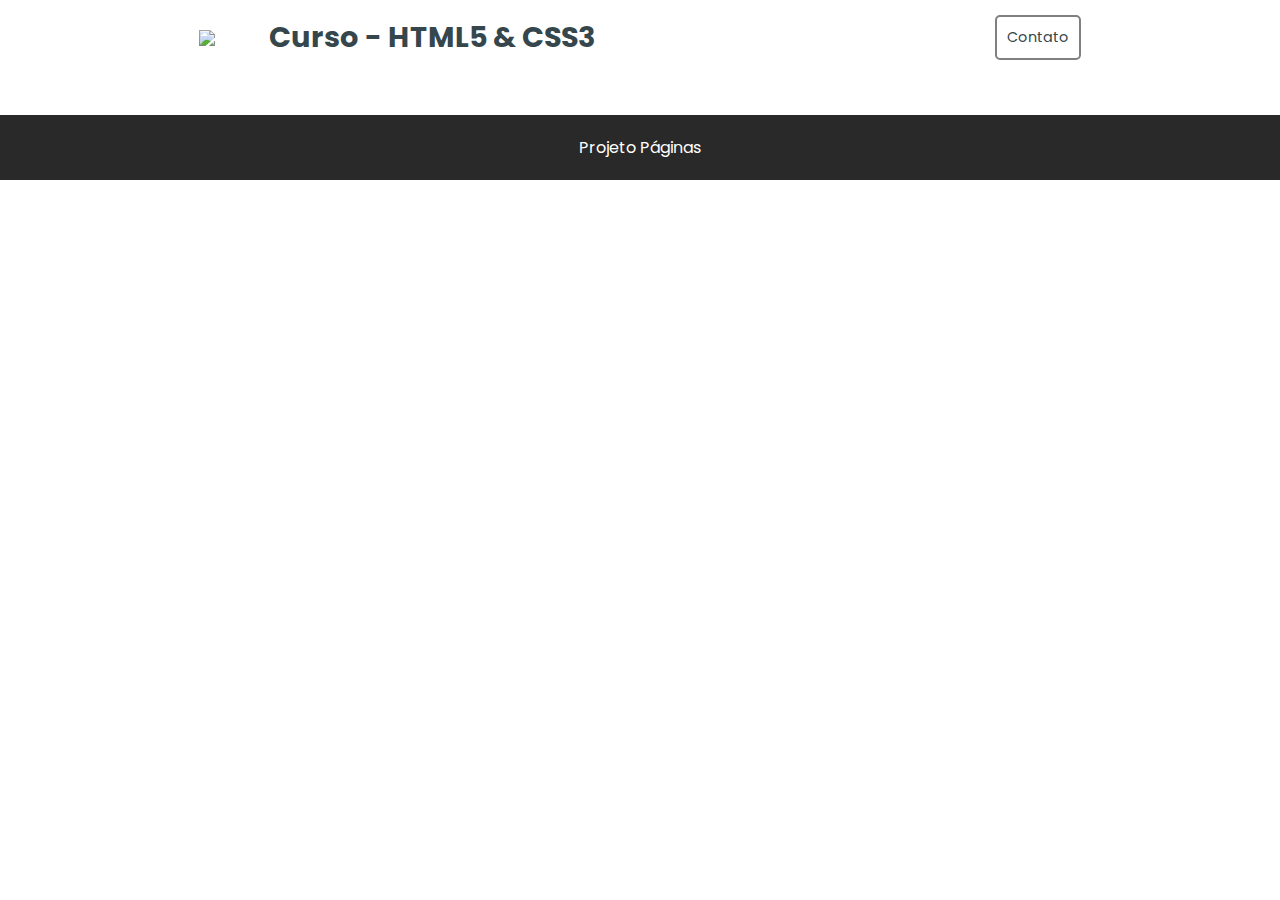
==== exercicios/exercicios.html @ 48eea0ba ".." ====
<!DOCTYPE html>
<html lang="pt-br">

<head>
  <meta charset="UTF-8">
  <meta name="viewport" content="width=device-width, initial-scale=1.0">
  <title>Document</title>
</head>
  <link rel="stylesheet" href="../css/style.css">

<body>
  <header>
    <div class="cont-head">
      <img src="/Imagens/logo.png">
      <h1>Curso - HTML5 & CSS3</h1>
    </div>
    <div class="cont-head">
      <label for="drop">Contato</label>
      <input type="checkbox" name="" id="drop">
      <div class="back-menu">
        <label for="drop"><img src="/Imagens/close.png" alt=""></label>
        <aside class="drop-menu" id="drop-menu">
          <h2>Contato</h2>
          <hr>
          <h6>Carlos Olivera</h6>
          <div class="social">
            <a href="mailto:vxcarlosig@gmail.com"><img src="/Imagens/github.png" alt=""></a>
            <a href="https://github.com/jcarlosolv" target="_blank"><img src="/Imagens/email.png" alt=""></a>
          </div>
          <hr>
          <h6>Janailson Firmino</h6>
          <div class="social">
            <a href="mailto:janailsonfirmino@gmail.com"><img src="/Imagens/github.png" alt=""></a>
            <a href="https://github.com/janailsonfirmino" target="_blank"><img src="/Imagens/email.png" alt=""></a>
          </div>
        </aside>
      </div>
    </div>
  </header>
  <main>
    
  </main>
  <footer>
    <p>Projeto Páginas</p>
  </footer>
</body>

</html>
---- css/style.css ----
@import url("https://fonts.googleapis.com/css2?family=Poppins:ital,wght@0,100;0,200;0,300;0,400;0,500;0,600;0,700;0,800;0,900;1,100;1,200;1,300;1,400;1,500;1,600;1,700;1,800;1,900&display=swap");

* {
  margin: 0;
  padding: 0;
  box-sizing: content-box;
}

body {
  font-family: Poppins;
  font-size: 16px;
  position: relative;
}
header {
  display: flex;
}

header input{
  display: none;
}


header input[type=checkbox]:checked ~ .back-menu{
  display: block;
  transition: all .5s ease-in-out;
}

#drop-menu{
  position: absolute;
  top: 50%;
  left: 50%;
  transform: translate(-50%, -50%);
  margin: 0 auto;
  background-color: rgb(255, 255, 255);
  padding: 30px;
  border-radius: 5px;
  z-index: 1;
}

.drop-menu h2{
  font-size: 2em;
  margin-bottom: 10px;
}

.drop-menu h6{
  font-size: 1.5em;
  margin: 10px 0;

}

.back-menu label {
  float: right;
  background-color: transparent;
  padding: 20px;
  border: none;
}

.back-menu label > img{
  width: 40px;
}

div.back-menu{
  display: none;
  box-sizing: content-box;
  position: absolute;
  top: 0px;
  left: 0px;
  margin: 0 auto;
  background-color: #c5c6c8;
  width: 100vw;
  height: 100vh;
}
.social img{
  transition: all .5s ease-in-out;

}
.social img:hover{
  transform: scale(1.2);
}

header div.cont-head{
  max-width: 70%;
  margin: 0 auto;
  display: flex;
  align-items: center;
  gap: 20px;
  font-size: .9em;
  padding: 15px 0px;
  color: #35474c;
}

header > div img{
  width: 50px;
}

header label {
  padding: 10px;
  background-color: white;
  border-radius: 5px;
  border: 2px solid gray;
  cursor: pointer;
}

.social {
  display: flex;
  gap: 20px;
  margin-bottom: 5px;
}

.social img{
  width: 40px;
}

main {
  margin: 0 auto;
  max-width: 70%;
  padding: 0 0 40px 0;
}

.about {
  padding: 20px 0;
  display: flex;
  align-items: center;
}

.about img {
  max-width: 100%;
}

.about h1 {
  font-size: 3em;
  margin-bottom: 20px;
}

.about p {
  font-size: 1.5em;
}

.card {
  display: flex;
  justify-content: space-around;
  flex-wrap: wrap;
}

.card article{
  flex-basis: 40%;
  border-radius: 10px;
  padding: 20px;
  box-shadow: 1px 1px 3px gray;
  font-size: 1em;
}
.card article div{
  display: flex;
  flex-direction: row;
  gap: 20px;
  justify-content: center;
}

.card > article > div > a img{
  width: 40px;
  margin-top: 10px;
  transition: all .5s ease-in-out;
}

.card > article > div > a img:hover{
  transform: scale(1.2);
}

@media(max-width:600px) {
  .card article{
    flex-basis: 100%;
    margin-bottom: 20px;
  }

  .about img{
    display: none;
  }
  .about h1 {
    font-size: 2.5em;
  }
  
  .about p {
    font-size: 1em;
    text-align: justify;
  }

  main {
    max-width: 100%;
    padding: 20px;
  }
  
  header div{
    max-width: 100%;
  }
  header {
    box-shadow: 1px 1px 4px gray;
    font-size: .6em;
  }

  #drop-menu{
    width: 50%;
  }
}


@media(max-width:800px) {
  .about img{
    display: none;
  }
}


footer {
  background-color: rgb(41, 41, 41);
  color: white;
  padding: 20px;
  text-align: center;
}
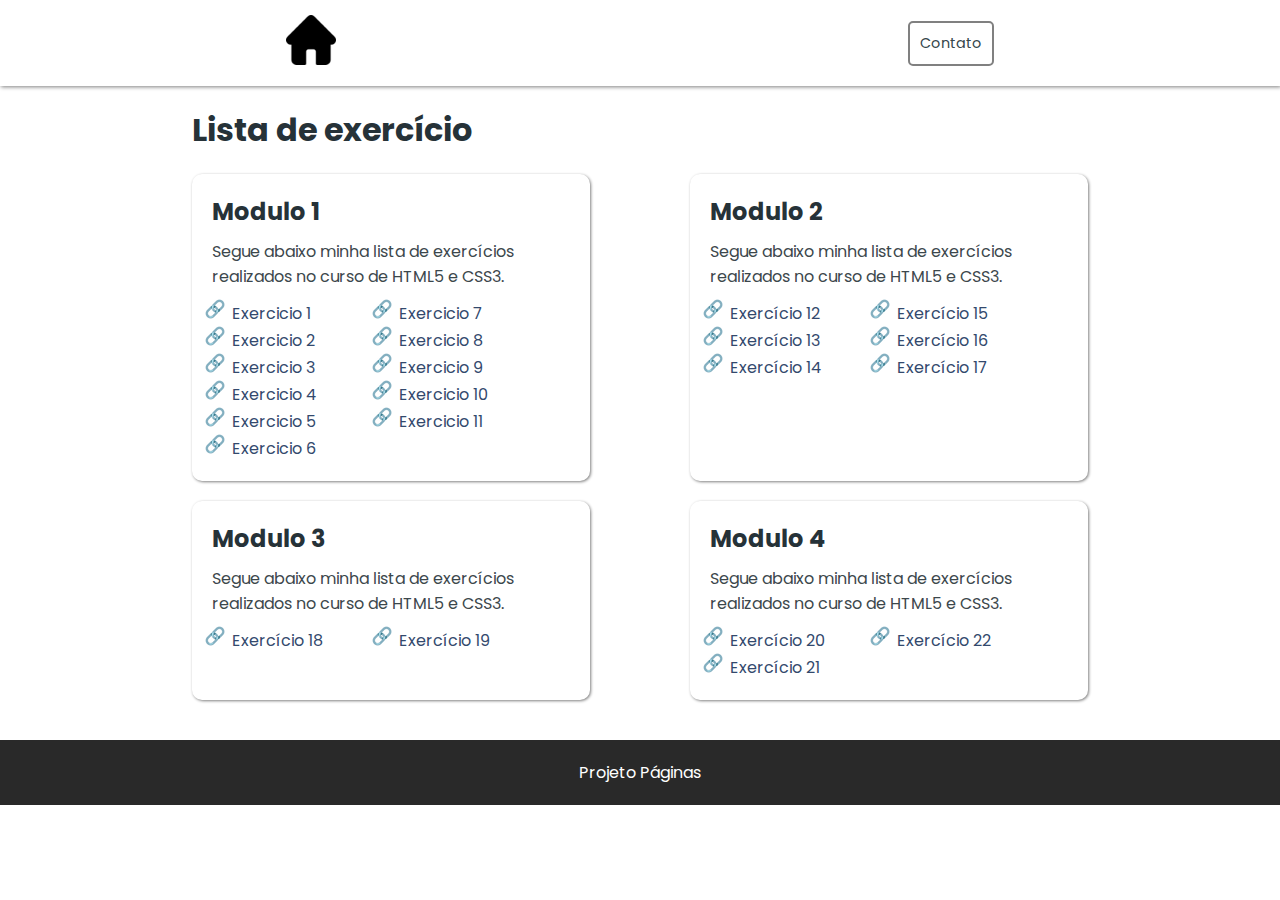
==== commit 4c0e5081: "..." ====
--- a/exercicios/exercicios.html
+++ b/exercicios/exercicios.html
@@ -11,33 +11,88 @@
 <body>
   <header>
     <div class="cont-head">
-      <img src="/Imagens/logo.png">
-      <h1>Curso - HTML5 & CSS3</h1>
+      <a href="/index.html"><img src="/Imagens/home.png"></a>
     </div>
     <div class="cont-head">
-      <label for="drop">Contato</label>
+      <label for="drop" class="btn">Contato</label>
       <input type="checkbox" name="" id="drop">
       <div class="back-menu">
-        <label for="drop"><img src="/Imagens/close.png" alt=""></label>
+        <label for="drop" class="close"><img src="/Imagens/close.png" alt=""></label>
         <aside class="drop-menu" id="drop-menu">
           <h2>Contato</h2>
           <hr>
           <h6>Carlos Olivera</h6>
           <div class="social">
-            <a href="mailto:vxcarlosig@gmail.com"><img src="/Imagens/github.png" alt=""></a>
-            <a href="https://github.com/jcarlosolv" target="_blank"><img src="/Imagens/email.png" alt=""></a>
+            <a href="https://github.com/jcarlosolv"><img src="/Imagens/github.png" alt=""></a>
+            <a href=""><img src="/Imagens/linkedin.png" alt=""></a>
+            <a href="mailto:vxcarlosig@gmail.com" target="_blank"><img src="/Imagens/email.png" alt=""></a>
+            <a href=""><img src="/Imagens/instagram.png" alt=""></a>
           </div>
           <hr>
           <h6>Janailson Firmino</h6>
           <div class="social">
-            <a href="mailto:janailsonfirmino@gmail.com"><img src="/Imagens/github.png" alt=""></a>
-            <a href="https://github.com/janailsonfirmino" target="_blank"><img src="/Imagens/email.png" alt=""></a>
+            <a href="https://github.com/jcarlosolv"><img src="/Imagens/github.png" alt=""></a>
+            <a href="" target="_blank"><img src="/Imagens/linkedin.png" alt=""></a>
+            <a href="mailto:janailsonfirmino@gmail.com" target="_blank"><img src="/Imagens/email.png" alt=""></a>
+            <a href=""><img src="/Imagens/instagram.png" alt=""></a>
           </div>
         </aside>
       </div>
     </div>
   </header>
   <main>
+    <section class="exercicios">
+      <h1>Lista de exercício</h1>
+      <article class="card">
+        <article>
+          <h2>Modulo 1</h2>
+          <p>Segue abaixo minha lista de exercícios realizados no curso de HTML5 e CSS3.</p>
+          <ul>
+            <li><a href="modulo-1/exercicio-1/index.html" target="_blank">Exercicio 1</a></li>
+            <li><a href="modulo-1/exercicio-2/index.html" target="_blank">Exercicio 2</a></li>
+            <li><a href="modulo-1/exercicio-3/index.html" target="_blank">Exercicio 3</a></li>
+            <li><a href="modulo-1/exercicio-4/index.html" target="_blank">Exercicio 4</a></li>
+            <li><a href="modulo-1/exercicio-5/index.html" target="_blank">Exercicio 5</a></li>
+            <li><a href="modulo-1/exercicio-6/index.html" target="_blank">Exercicio 6</a></li>
+            <li><a href="modulo-1/exercicio-7/index.html" target="_blank">Exercicio 7</a></li>
+            <li><a href="modulo-1/exercicio-8/index.html" target="_blank">Exercicio 8</a></li>
+            <li><a href="modulo-1/exercicio-9/index.html" target="_blank">Exercicio 9</a></li>
+            <li><a href="modulo-1/exercicio-10/index.html" target="_blank">Exercicio 10</a></li>
+            <li><a href="modulo-1/exercicio-11/index.html" target="_blank">Exercicio 11</a></li>
+          </ul>
+        </article>
+        <article>
+          <h2>Modulo 2</h2>
+          <p>Segue abaixo minha lista de exercícios realizados no curso de HTML5 e CSS3.</p>
+          <ul>
+            <li><a href="modulo-2/exercicio-12/index.html" target="_blank">Exercício 12</a></li>
+            <li><a href="modulo-2/exercicio-13/index.html" target="_blank">Exercício 13</a></li>
+            <li><a href="modulo-2/exercicio-14/index.html" target="_blank">Exercício 14</a></li>
+            <li><a href="modulo-2/exercicio-15/index.html" target="_blank">Exercício 15</a></li>
+            <li><a href="modulo-2/exercicio-16/index.html" target="_blank">Exercício 16</a></li>
+            <li><a href="modulo-2/exercicio-17/index.html" target="_blank">Exercício 17</a></li>
+          </ul>
+        </article>
+        <article>
+          <h2>Modulo 3</h2>
+          <p>Segue abaixo minha lista de exercícios realizados no curso de HTML5 e CSS3.</p>
+          <ul>
+            <li><a href="modulo-3/exercicio-18/ex18.html" target="_blank">Exercício 18</a></li>
+            <li><a href="modulo-3/exercicio-19/ex19.html" target="_blank">Exercício 19</a></li>
+          </ul>
+        </article>
+        <article>
+          <h2>Modulo 4</h2>
+          <p>Segue abaixo minha lista de exercícios realizados no curso de HTML5 e CSS3.</p>
+          <ul>
+            <li><a href="modulo-4/exercicio-20/ex20.html" target="_blank">Exercício 20</a></li>
+            <li><a href="modulo-4/exercicio-21/ex21.html" target="_blank">Exercício 21</a></li>
+            <li><a href="modulo-4/exercicio-22/ex22.html" target="_blank">Exercício 22</a></li>
+          </ul>
+        </article>
+      </article>
+    </article>
+    </section>
     
   </main>
   <footer>
--- a/css/style.css
+++ b/css/style.css
@@ -9,10 +9,19 @@
 body {
   font-family: Poppins;
   font-size: 16px;
-  position: relative;
+}
+
+h1, h2, h3, h4, h5, h6{
+  color: #263238;
+}
+
+p {
+  color: #3C474C;
 }
 header {
   display: flex;
+  justify-content: space-between;
+  box-shadow: 1px 1px 4px gray;
 }
 
 header input{
@@ -22,7 +31,7 @@
 
 header input[type=checkbox]:checked ~ .back-menu{
   display: block;
-  transition: all .5s ease-in-out;
+  
 }
 
 #drop-menu{
@@ -35,6 +44,7 @@
   padding: 30px;
   border-radius: 5px;
   z-index: 1;
+  transition: all .5s ease-in-out;
 }
 
 .drop-menu h2{
@@ -48,21 +58,21 @@
 
 }
 
-.back-menu label {
+.back-menu > label.close {
   float: right;
-  background-color: transparent;
-  padding: 20px;
+  margin: 20px 35px;
+  /* background-color: transparent; */
   border: none;
 }
 
-.back-menu label > img{
+.back-menu label.close > img{
   width: 40px;
 }
 
 div.back-menu{
   display: none;
   box-sizing: content-box;
-  position: absolute;
+  position: fixed;
   top: 0px;
   left: 0px;
   margin: 0 auto;
@@ -93,12 +103,17 @@
   width: 50px;
 }
 
-header label {
+header label.btn {
   padding: 10px;
   background-color: white;
   border-radius: 5px;
   border: 2px solid gray;
   cursor: pointer;
+  transition: background 1s ease-in-out;
+}
+
+body > header > div:nth-child(2) > label:hover{
+  background:gray;
 }
 
 .social {
@@ -140,6 +155,10 @@
   display: flex;
   justify-content: space-around;
   flex-wrap: wrap;
+}
+
+.card > article p{
+  margin: 10px 0;
 }
 
 .card article{
@@ -166,6 +185,26 @@
   transform: scale(1.2);
 }
 
+
+.exercicios ul{
+  margin: 0 20px;
+  columns: 2;
+  list-style-image: url("/Imagens/link.png");
+}
+.exercicios > .card {
+  justify-content: space-between;
+  gap: 20px;
+}
+
+.exercicios > .card a{
+  text-decoration: none;
+  color: #33496D;
+}
+
+.exercicios h1{
+  margin: 20px 0;
+}
+
 @media(max-width:600px) {
   .card article{
     flex-basis: 100%;
@@ -193,7 +232,7 @@
     max-width: 100%;
   }
   header {
-    box-shadow: 1px 1px 4px gray;
+    
     font-size: .6em;
   }
 
@@ -208,11 +247,17 @@
     display: none;
   }
 }
-
+@media(max-width:850px) {
+  .exercicios .card article{
+    flex-basis: 100%;
+  }
+}
 
 footer {
   background-color: rgb(41, 41, 41);
-  color: white;
   padding: 20px;
   text-align: center;
+}
+footer p{
+  color: white;
 }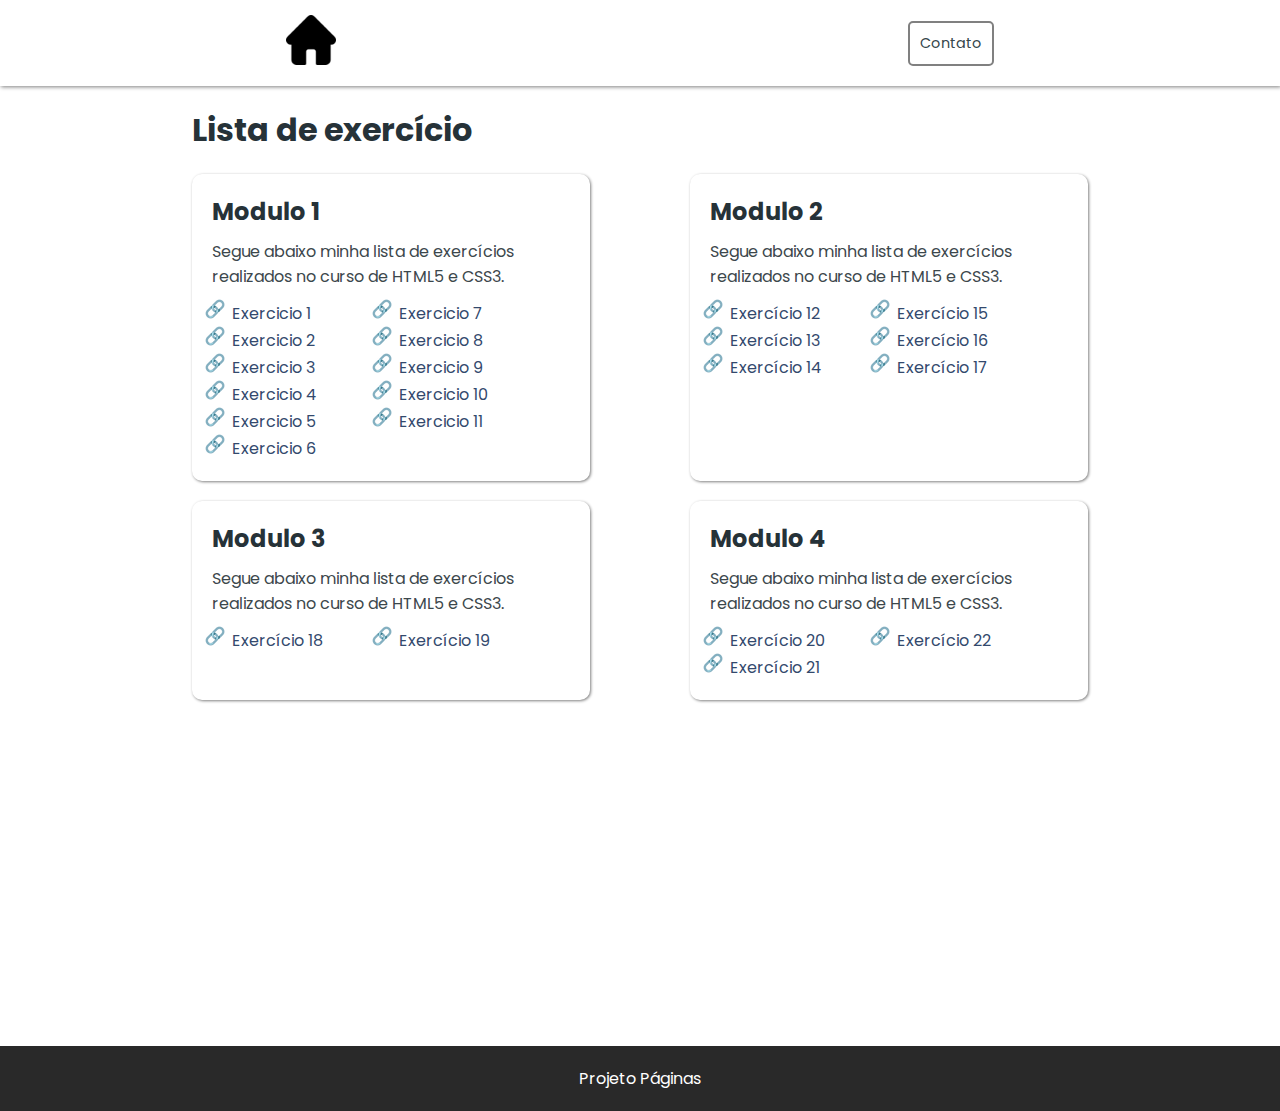
==== commit f4a23b8b: "ijioj" ====
--- a/exercicios/exercicios.html
+++ b/exercicios/exercicios.html
@@ -4,37 +4,37 @@
 <head>
   <meta charset="UTF-8">
   <meta name="viewport" content="width=device-width, initial-scale=1.0">
-  <title>Document</title>
+  <title>Exercícios</title>
 </head>
-  <link rel="stylesheet" href="../css/style.css">
+<link rel="stylesheet" href="../css/style.css">
 
 <body>
   <header>
     <div class="cont-head">
-      <a href="/index.html"><img src="/Imagens/home.png"></a>
+      <a href="../index.html"><img src="../Imagens/home.png"></a>
     </div>
     <div class="cont-head">
       <label for="drop" class="btn">Contato</label>
       <input type="checkbox" name="" id="drop">
       <div class="back-menu">
-        <label for="drop" class="close"><img src="/Imagens/close.png" alt=""></label>
+        <label for="drop" class="close"><img src="../Imagens/close.png" alt=""></label>
         <aside class="drop-menu" id="drop-menu">
           <h2>Contato</h2>
           <hr>
           <h6>Carlos Olivera</h6>
           <div class="social">
-            <a href="https://github.com/jcarlosolv"><img src="/Imagens/github.png" alt=""></a>
-            <a href=""><img src="/Imagens/linkedin.png" alt=""></a>
-            <a href="mailto:vxcarlosig@gmail.com" target="_blank"><img src="/Imagens/email.png" alt=""></a>
-            <a href=""><img src="/Imagens/instagram.png" alt=""></a>
+            <a href="https://github.com/jcarlosolv"><img src="../Imagens/github.png" alt=""></a>
+            <a href="https://www.linkedin.com/in/carlos-olv/" target="_blank"><img src="../Imagens/linkedin.png" alt=""></a>
+            <a href="mailto:vxcarlosig@gmail.com" target="_blank"><img src="../Imagens/email.png" alt=""></a>
+            <a href="https://www.instagram.com/carlsollv"><img src="../Imagens/instagram.png" alt=""></a>
           </div>
           <hr>
           <h6>Janailson Firmino</h6>
           <div class="social">
-            <a href="https://github.com/jcarlosolv"><img src="/Imagens/github.png" alt=""></a>
-            <a href="" target="_blank"><img src="/Imagens/linkedin.png" alt=""></a>
-            <a href="mailto:janailsonfirmino@gmail.com" target="_blank"><img src="/Imagens/email.png" alt=""></a>
-            <a href=""><img src="/Imagens/instagram.png" alt=""></a>
+            <a href="https://github.com/janailsonf-a"><img src="../Imagens/github.png" alt=""></a>
+            <a href="https://www.linkedin.com/in/janailson-f-a-117360246/" target="_blank"><img src="../Imagens/linkedin.png" alt=""></a>
+            <a href="mailto:janailsonfalmeida@hotmail.com" target="_blank"><img src="../Imagens/email.png" alt=""></a>
+            <a href="https://www.instagram.com/janailson.amd/" target="_blank"><img src="../Imagens/instagram.png" alt=""></a>
           </div>
         </aside>
       </div>
@@ -70,7 +70,7 @@
             <li><a href="modulo-2/exercicio-14/index.html" target="_blank">Exercício 14</a></li>
             <li><a href="modulo-2/exercicio-15/index.html" target="_blank">Exercício 15</a></li>
             <li><a href="modulo-2/exercicio-16/index.html" target="_blank">Exercício 16</a></li>
-            <li><a href="modulo-2/exercicio-17/index.html" target="_blank">Exercício 17</a></li>
+            <li><a href="modulo-2/exercicio-17/ex17.html" target="_blank">Exercício 17</a></li>
           </ul>
         </article>
         <article>
@@ -91,9 +91,9 @@
           </ul>
         </article>
       </article>
-    </article>
+      </article>
     </section>
-    
+
   </main>
   <footer>
     <p>Projeto Páginas</p>
--- a/css/style.css
+++ b/css/style.css
@@ -9,14 +9,20 @@
 body {
   font-family: Poppins;
   font-size: 16px;
-}
-
-h1, h2, h3, h4, h5, h6{
+  position: relative;
+}
+
+h1,
+h2,
+h3,
+h4,
+h5,
+h6 {
   color: #263238;
 }
 
 p {
-  color: #3C474C;
+  color: #3c474c;
 }
 header {
   display: flex;
@@ -24,17 +30,16 @@
   box-shadow: 1px 1px 4px gray;
 }
 
-header input{
+header input {
   display: none;
 }
 
-
-header input[type=checkbox]:checked ~ .back-menu{
+header input[type="checkbox"]:checked ~ .back-menu {
   display: block;
-  
-}
-
-#drop-menu{
+}
+
+
+#drop-menu {
   position: absolute;
   top: 50%;
   left: 50%;
@@ -44,18 +49,17 @@
   padding: 30px;
   border-radius: 5px;
   z-index: 1;
-  transition: all .5s ease-in-out;
-}
-
-.drop-menu h2{
+  transition: all 0.5s ease-in-out;
+}
+
+.drop-menu h2 {
   font-size: 2em;
   margin-bottom: 10px;
 }
 
-.drop-menu h6{
+.drop-menu h6 {
   font-size: 1.5em;
   margin: 10px 0;
-
 }
 
 .back-menu > label.close {
@@ -65,11 +69,11 @@
   border: none;
 }
 
-.back-menu label.close > img{
+.back-menu label.close > img {
   width: 40px;
 }
 
-div.back-menu{
+div.back-menu {
   display: none;
   box-sizing: content-box;
   position: fixed;
@@ -80,26 +84,25 @@
   width: 100vw;
   height: 100vh;
 }
-.social img{
-  transition: all .5s ease-in-out;
-
-}
-.social img:hover{
+.social img {
+  transition: all 0.5s ease-in-out;
+}
+.social img:hover {
   transform: scale(1.2);
 }
 
-header div.cont-head{
+header div.cont-head {
   max-width: 70%;
   margin: 0 auto;
   display: flex;
   align-items: center;
   gap: 20px;
-  font-size: .9em;
+  font-size: 0.9em;
   padding: 15px 0px;
   color: #35474c;
 }
 
-header > div img{
+header > div img {
   width: 50px;
 }
 
@@ -112,23 +115,26 @@
   transition: background 1s ease-in-out;
 }
 
-body > header > div:nth-child(2) > label:hover{
-  background:gray;
+body > header > div:nth-child(2) > label:hover {
+  background: gray;
 }
 
 .social {
   display: flex;
+  flex-wrap: wrap;
+  justify-content: center;
   gap: 20px;
   margin-bottom: 5px;
 }
 
-.social img{
+.social img {
   width: 40px;
 }
 
 main {
   margin: 0 auto;
   max-width: 70%;
+  min-height: 100vh;
   padding: 0 0 40px 0;
 }
 
@@ -157,98 +163,95 @@
   flex-wrap: wrap;
 }
 
-.card > article p{
+.card > article p {
   margin: 10px 0;
 }
-
-.card article{
+.card a{
+  text-decoration: none;
+  color: #263238;
+}
+.card article {
   flex-basis: 40%;
   border-radius: 10px;
   padding: 20px;
   box-shadow: 1px 1px 3px gray;
   font-size: 1em;
 }
-.card article div{
+.card article div {
   display: flex;
   flex-direction: row;
   gap: 20px;
   justify-content: center;
 }
 
-.card > article > div > a img{
+.card > article > div > a img {
   width: 40px;
   margin-top: 10px;
-  transition: all .5s ease-in-out;
-}
-
-.card > article > div > a img:hover{
+  display: block;
+  margin: 0 auto;
+  transition: all 0.5s ease-in-out;
+}
+
+.card > article > div > a img:hover {
   transform: scale(1.2);
 }
 
-
-.exercicios ul{
+.exercicios ul {
   margin: 0 20px;
   columns: 2;
-  list-style-image: url("/Imagens/link.png");
+  list-style-image: url("../Imagens/link.png");
 }
 .exercicios > .card {
   justify-content: space-between;
   gap: 20px;
 }
 
-.exercicios > .card a{
+.exercicios > .card a {
   text-decoration: none;
-  color: #33496D;
-}
-
-.exercicios h1{
+  color: #33496d;
+}
+
+.exercicios h1 {
   margin: 20px 0;
 }
 
-@media(max-width:600px) {
-  .card article{
+@media (max-width: 600px) {
+  .card article {
     flex-basis: 100%;
     margin-bottom: 20px;
   }
 
-  .about img{
+  .about img {
     display: none;
   }
   .about h1 {
     font-size: 2.5em;
   }
-  
+
   .about p {
     font-size: 1em;
     text-align: justify;
   }
 
-  main {
+  header div {
     max-width: 100%;
-    padding: 20px;
-  }
-  
-  header div{
-    max-width: 100%;
   }
   header {
-    
-    font-size: .6em;
-  }
-
-  #drop-menu{
+    font-size: 0.6em;
+  }
+
+  #drop-menu {
     width: 50%;
   }
 }
 
-
-@media(max-width:800px) {
-  .about img{
+@media (max-width: 800px) {
+  .about img {
     display: none;
   }
 }
-@media(max-width:850px) {
-  .exercicios .card article{
+@media (max-width: 850px) {
+  .exercicios .card article {
     flex-basis: 100%;
   }
 }
@@ -258,6 +261,7 @@
   padding: 20px;
   text-align: center;
 }
-footer p{
+
+footer p {
   color: white;
-}+}
